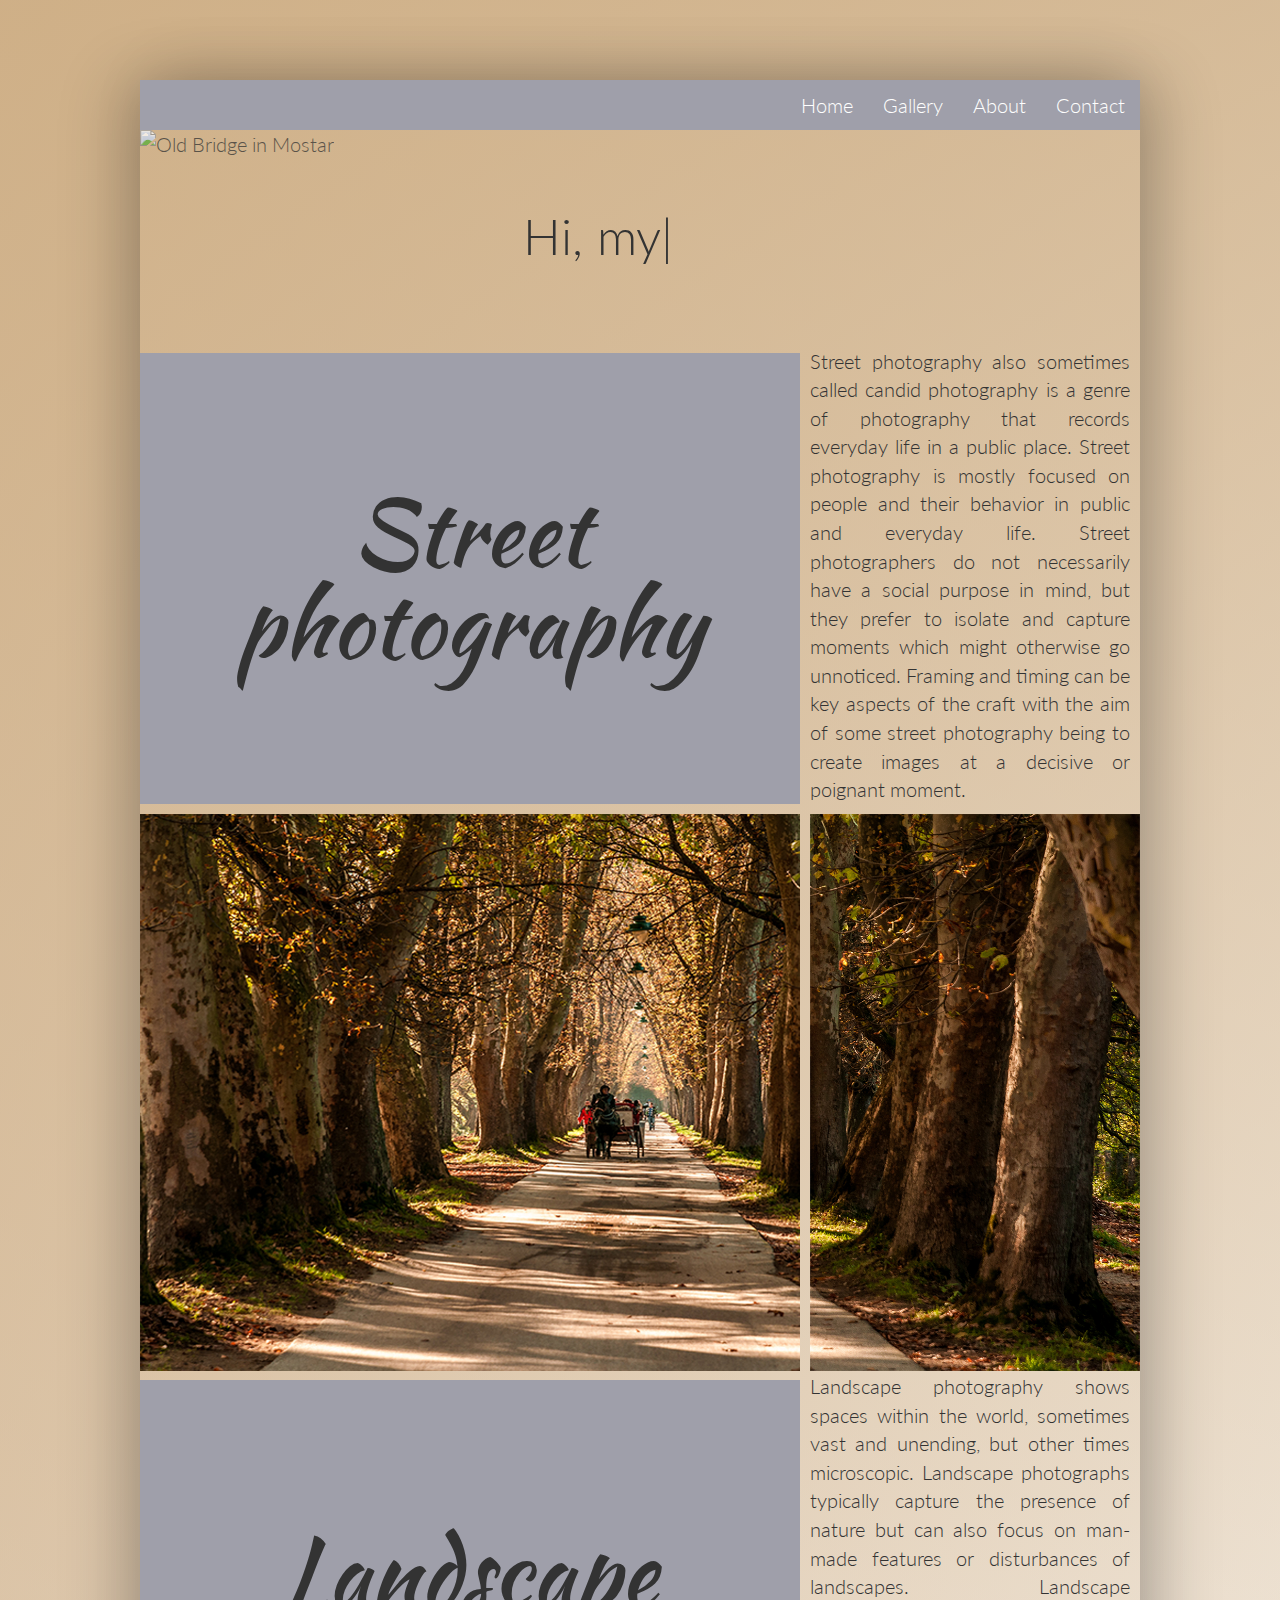
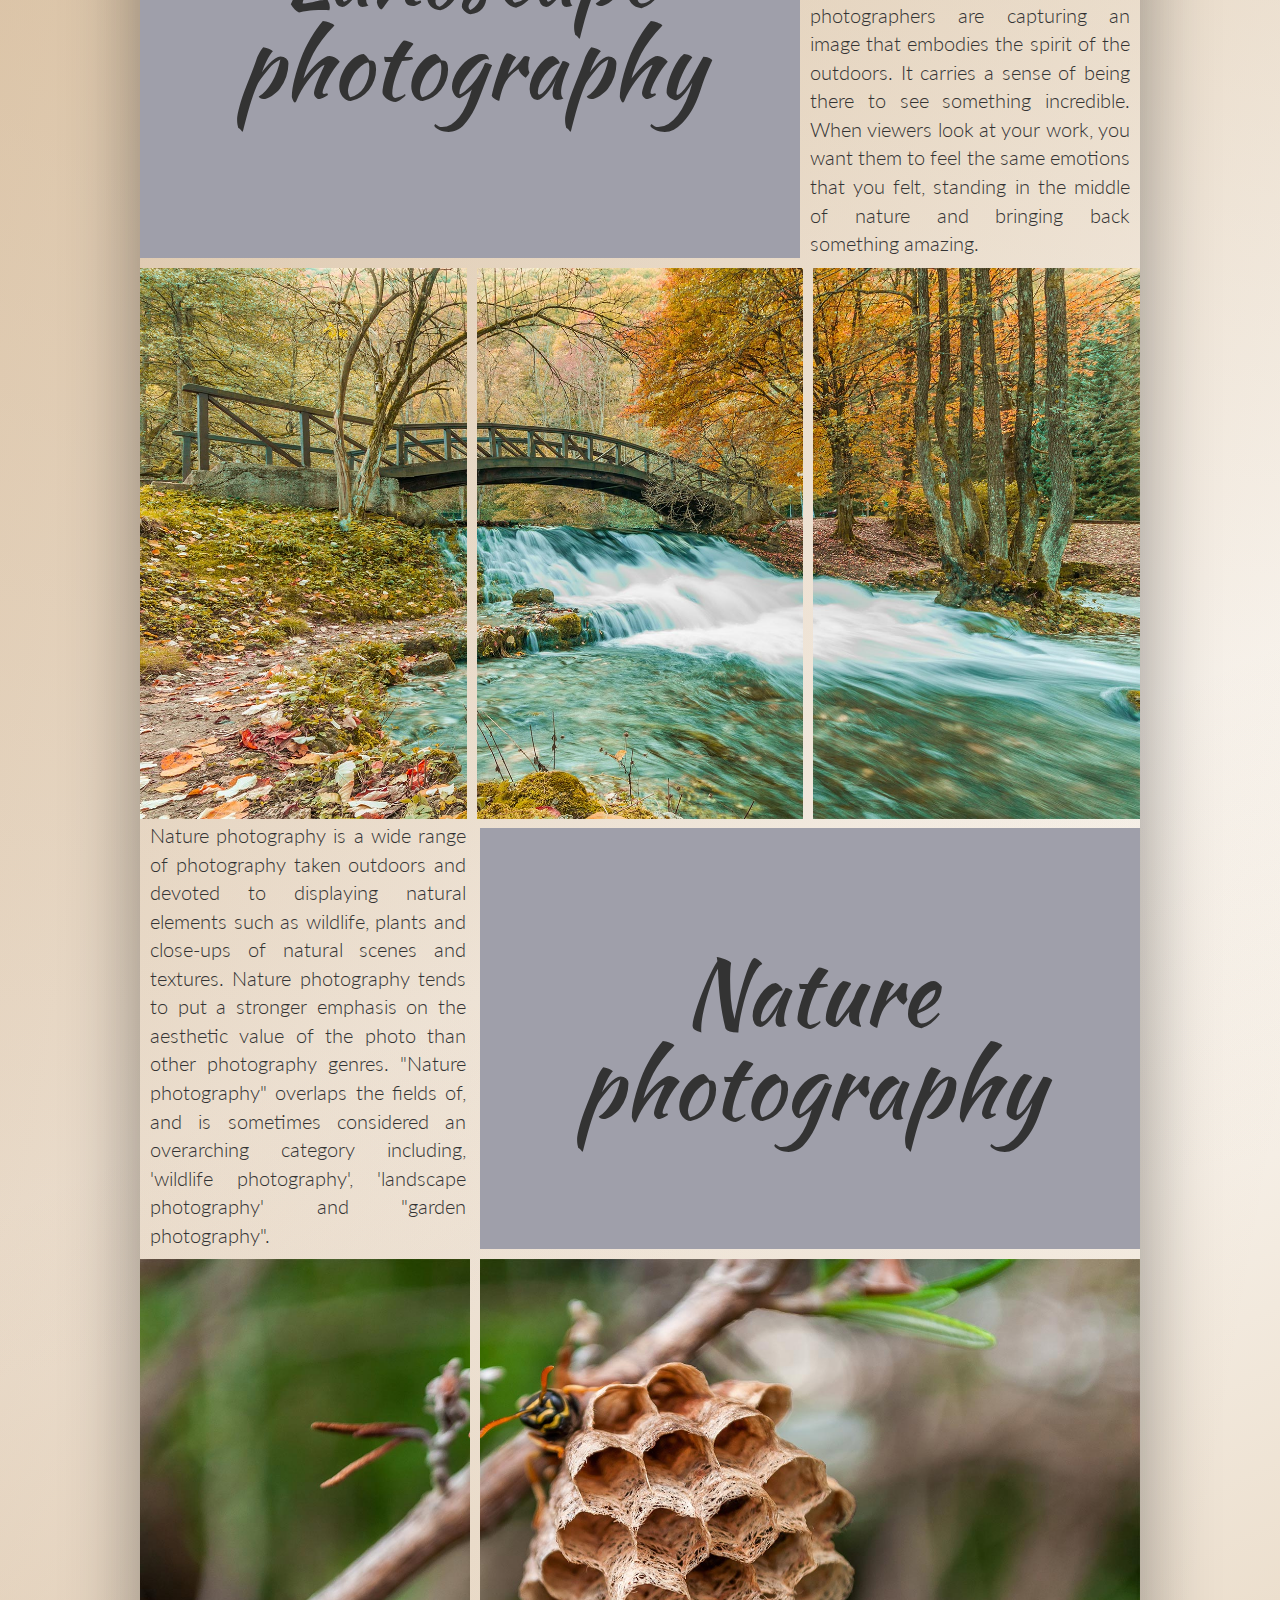
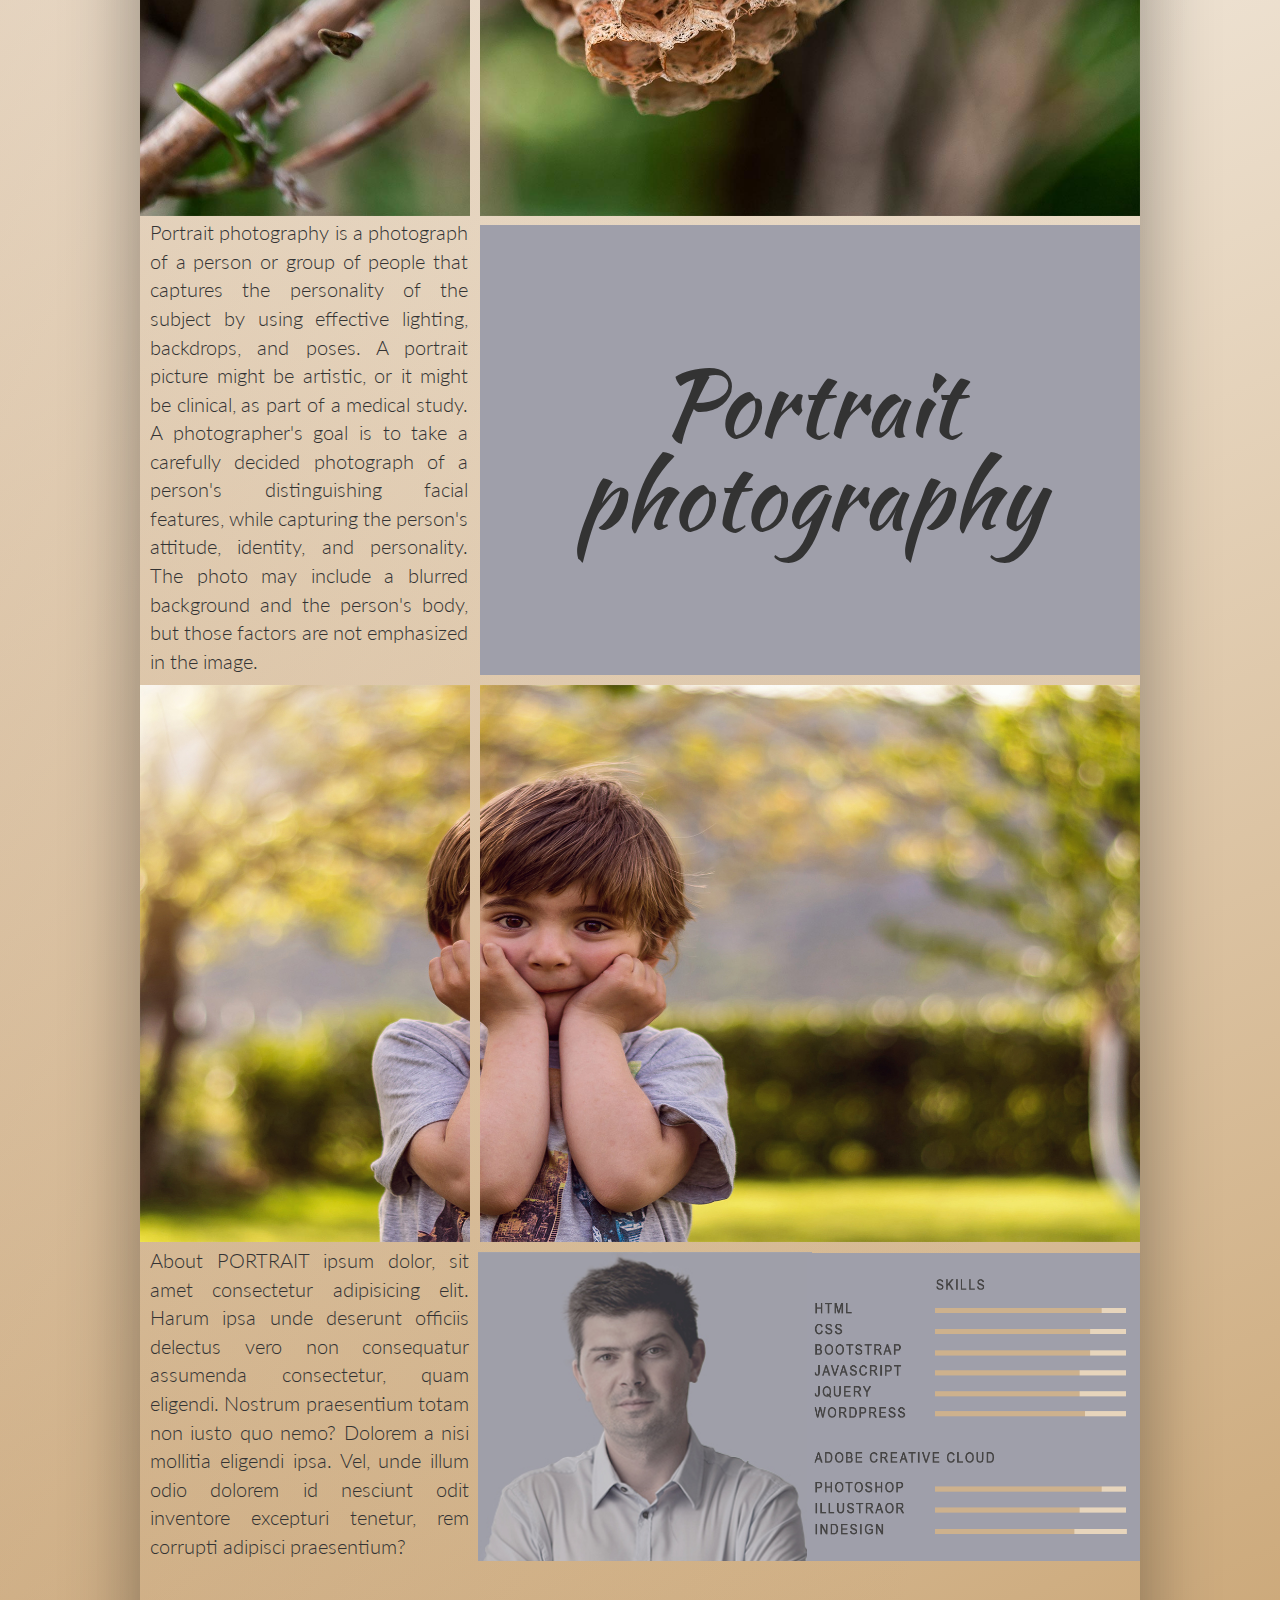
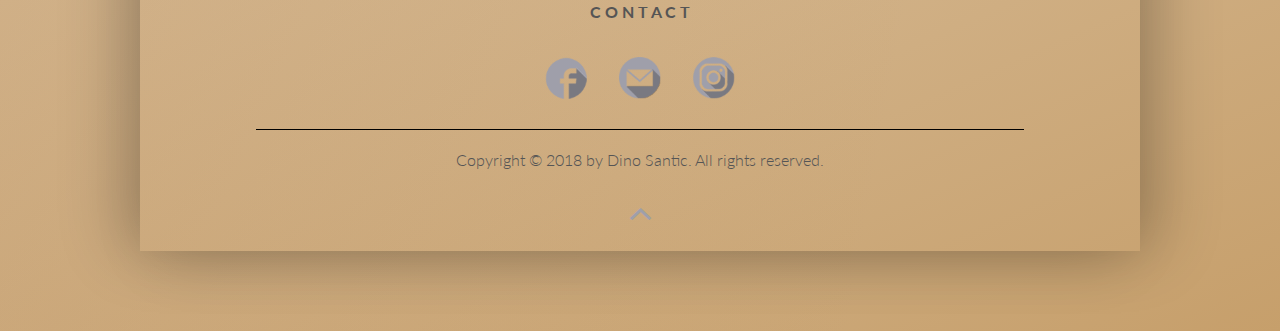
==== Index.html @ 653e0821 "Initial commit" ====
<!DOCTYPE html>
<html lang="en">
<head>
    <meta charset="UTF-8">
    <meta http-equiv="X-UA-Compatible" content="ie=edge">
    <meta name="viewport" content="width=device-width, initial-scale=1, maximum-scale=1, user-scalable=no">
    <link rel="stylesheet" href="css/bootstrap.min.css">
    <link rel="stylesheet" href="css/style.css">
    <link href="https://fonts.googleapis.com/css?family=Lato" rel="stylesheet">
    <link href="https://fonts.googleapis.com/css?family=Kaushan+Script" rel="stylesheet">
    <link href="https://fonts.googleapis.com/css?family=Dancing+Script:400,700" rel="stylesheet">
    <link rel="stylesheet" href="fonts/ionicons.min.css" type="text/css">

    <title>Dino's photography</title>
    
</head>
<body>
    <header id="Home">
            <nav class="navbar navbar-default navbar-static-top"> <!--navbar-fixed-top -->
                    <div class="container-fluid nav-padding">
                      <!-- Brand and toggle get grouped for better mobile display -->
                      <div class="navbar-header">
                        <button type="button" class="navbar-toggle collapsed" data-toggle="collapse" data-target="#bs-example-navbar-collapse-1" aria-expanded="false">
                          <span class="sr-only">Toggle navigation</span>
                          <span class="icon-bar"></span>
                          <span class="icon-bar"></span>
                          <span class="icon-bar"></span>
                        </button>
                       <!-- <a class="navbar-brand" href="#">Brand</a>-->
                      </div>
                  
                      <!-- Collect the nav links, forms, and other content for toggling -->
                      <div class="collapse navbar-collapse nav-padding" id="bs-example-navbar-collapse-1">
                        <ul class="nav navbar-nav navbar-right">
                          <li><a href="#">Home</a></li>
                          <li><a href="gallery.html">Gallery</a></li>
                          <li><a href="#About" class="slide-section">About</a></li>
                          <li><a href="#Contact" class="slide-section">Contact</a></li>
                        </ul>
                      </div> 
                   </div> 
                  </nav> 
        </div>
    </header>

    <div class="main">
            <div class="box5">
                    <div><span id="typed"></span></div>
                    <div id="typed-strings">
                            <p>Hi, my name is</p>
                            <p><strong>Dino Šantić.</strong></p>
                            <p>I'm photographer</p>
                            <p>& web designer.</p>
                            <p>Enjoj wisiting</p>
                            <p>my website !</p>
                    </div>
            </div>
            <div class="box6">
                    <img src="img/stari1.jpg" alt="Old Bridge in Mostar"> 
            </div>
    </div>

<!--................. Street photography container animated fadeInRightBig............-->
<div class="street-photography">
    <div class="wrapper-street-text">
    
        <div class="streetp">
                <div class="align">
                <p>Street</p>
                <p>photography</p>
                </div>
        </div>

        <div class="street-text">
               <p> Street photography also sometimes called candid photography is a genre of photography that 
                   records everyday life in a public place. Street photography is mostly focused on people and their behavior in public and everyday life. Street photographers do not necessarily have a social purpose in mind, but they prefer to isolate and capture moments which might otherwise go unnoticed. Framing and timing can be key aspects of the craft with the aim of some street photography being to create images at a decisive or poignant moment.
                    </p>
        </div>
</div>

<div class="wrapper">

            <div>
                <a href="gallery.html #street"> <picture>
                   <source media="(max-width: 991px)" srcset="img/autmnmiddle.jpg" alt="Picture of men driveing carriage">
                    <img src="img/autumn1novi.jpg" class="img1" alt="Picture of men driveing carriage">
                       
                </picture></a>
            </div>
            <div>
                    <a href="gallery.html #street"><picture>
                        <source media="(min-width: 991px)" srcset="img/autmn4novi.jpg" class="img2" alt="Picture of men driveing carriage">
                            <img src="" class="" alt="">
                </picture></a>
            </div>
        
</div>
<!--................. Street photography container end ............-->

<!--................. Landscape photography container ............-->
<div class="wrapper-landscape-text">

        <div class="landscapep">
                <div class="align">
                <p>Landscape</p>
                <p>photography</p>
                </div>
        </div>
        
        <div class="landscape-text">
                Landscape photography shows spaces within the world, sometimes vast and unending, but other times microscopic. Landscape photographs typically capture the presence of nature but can also focus on man-made features or disturbances of landscapes. Landscape photographers are capturing an image that embodies the spirit of the outdoors. It carries a sense of being there to see something incredible. When viewers look at your work, you want them to feel the same emotions that you felt, standing in the middle of nature and bringing back something amazing. 
        </div>
</div>
<div class="wrapper-landscape">
        <div>
                <a href="gallery.html #landscape"><picture>
                    <source media="(max-width: 991px)" srcset="img/bridgemiddle.jpg" alt="Bridge over river">
                    <img src="img/bridge1.jpg"  class="img1" alt="Bridge over river">
                </picture></a>
        </div>

        <div>
                <a href="gallery.html #landscape"><picture>
                        <source media="(min-width: 991px)" srcset="img/bridge2.jpg" alt="Bridge over river">
                            <img src="" class="" alt="">
                </picture></a>
        </div>

        <div>
                <a href="gallery.html #landscape"><picture>
                        <source media="(min-width: 991px)" srcset="img/bridge3.jpg" alt="Bridge over river">
                            <img src="" class="" alt="">
                </picture></a>
        </div>
</div>
<!--................. Landscape photography container end............-->

<!--................. Nature photography container ............-->

<div class="wrapper-nature-text">

        <div class="naturep">
                <div class="align">
                <p>Nature</p>
                <p>photography</p>
                </div>
        </div>

        <div class="nature-text">
                Nature photography is a wide range of photography taken outdoors and devoted to displaying natural elements such as  wildlife, plants and close-ups of natural scenes and textures. Nature photography tends to put a stronger emphasis on the aesthetic value of the photo than other photography genres. "Nature photography" overlaps the fields of,  and is sometimes considered an overarching category including, 'wildlife photography', 'landscape photography' and "garden photography".

        </div>
</div>

<div class="wrapper-nature">

    <div>
            <a href="gallery.html #nature"><picture>
            <source media="(max-width: 991px)" srcset="img/naturemiddle.jpg" alt="Wasp on the nest">
            <img src="img/nature1.jpg" class="img1" alt="Wasp on the nest">
        </picture></a>
    </div>
    <div>
            <a href="gallery.html #nature"><picture>
                <source media="(min-width: 991px)" srcset="img/nature2.jpg" class="img2" alt="Wasp on the nest">
                    <img src="" class="" alt="">
        </picture></a>
    </div>
</div>

<!--................. Nature photography container end............-->

<!--................. Portrait photography container ............-->

<div class="wrapper-portrait-text">

        <div class="portraitp">
            <div class="align">
            <p>Portrait</p>
            <p>photography</p>
            </div>
        </div>

        <div class="portrait-text">
                Portrait photography is a photograph of a person or group of people that captures the personality of the subject by using effective lighting, backdrops, and poses. A portrait picture might be artistic, or it might be clinical, as part of a medical study. A photographer's goal is to take a carefully decided photograph of a person's distinguishing facial features, while capturing the person's attitude, identity, and personality. The photo may include a blurred background and the person's body, but those factors are not emphasized in the image.

        </div>
</div>

<div class="wrapper-portrait">
            <div>
                <a href="gallery.html #portrait"><picture>
                    <source media="(max-width: 991px)" srcset="img/dancimiddle.jpg" alt="Portrait of a boy">
                    <img src="img/danci1.jpg" class="img1" alt="Portrait of a boy"></a>
                </picture>
            </div>
            <div>
                <a href="gallery.html #portrait"><picture>
                        <source media="(min-width: 991px)" srcset="img/danci2.jpg" class="img2" alt="Portrait of a boy">
                            <img src="" class="" alt="">
                </picture></a>
            </div>
</div>

<div class="wrapper-about">
    <div class="about-text" id="About">
    <p> About PORTRAIT ipsum dolor, sit amet consectetur adipisicing elit. Harum ipsa unde deserunt officiis delectus vero non consequatur assumenda consectetur, quam eligendi. Nostrum praesentium totam non iusto quo nemo? Dolorem a nisi mollitia eligendi ipsa. Vel, unde illum odio dolorem id nesciunt odit inventore excepturi tenetur, rem corrupti adipisci praesentium? </p>
    </div> 

                <div class="wrapper-pic">
                    <img src="img/dino-portrait1.jpg" class="aboutp" alt="Profile picture of Dino Santic">
                </div>

                <div class="skills2">
                    <div class="alignskill">
                        <img src="img/skills2.png" alt="Illustration of skills">
                    </div>
                </div>
</div>
    <footer> 
        <div class="contact" id="Contact"><b> C O N T A C T</b> </div>
            <div class="social-links">
                <ul class="list">
                     <li> <a href="https://www.facebook.com/dino.santic" target="_blank"> <p> <img src="icon/facebookicon.png" alt=""></p></a></li>
                     <li> <a href="mailto:dinos.mo@hotmail.com?subject=Hello, Dino" title="dinos.mo@hotmail.com"> <p> <img src="icon/mailiconflat.png" alt=""></p></a></li>
                     <li> <a href="https://www.instagram.com/dinos.mo/" target="_blank"> <p><img src="icon/instagramicon.png" alt="" class="instagram"></p> </a></li>
                 </ul>
            </div>
    <div class="copyright">
        <p>
            Copyright &copy; 2018 by Dino Santic. All rights reserved.
        </p>
        
    </div>

    <a href="#Home" class="slide-section"><p class="arrow" title="Go to top"> <i class="ion-chevron-up"></i></p></a>
</footer>

<!-- Scripts-->
<!--<script src="https://ajax.googleapis.com/ajax/libs/jquery/3.3.1/jquery.min.js"></script>    -->
<script src="https://code.jquery.com/jquery-3.3.1.js"></script>
<script src="js/jquery-3.3.1.min.js"></script>
<script src="js/typed.min.js"></script>
<script src="js/bootstrap.min.js"></script>
<script src="js/main.js"></script>
</body>
</html>
---- css/style.css ----
*{
    margin: 0px;
    padding: 0px;
    box-sizing: border-box;
}

html{
   /* color: #555;      */
    font-size: 20px;
    font-weight: 300;
    text-rendering: optimizeLegibility;
} 
body{
    margin: 4em 7em 4em 7em; 
    background:
               linear-gradient(170deg, rgba(202, 168, 123, 0.8), rgba(153, 131, 89, 0) 55.71%),
               linear-gradient(100deg, rgba(173, 119, 57, 0.363), rgba(189, 144, 89, 0) 80.71%),
               linear-gradient(336deg, rgba(184, 135, 70, 0.8), rgba(118, 99, 129, 0) 50.71%);
    font-family: 'Lato', 'Arial', sans-serif;
    font-size: 20px;
    font-weight: 300;
    text-rendering: optimizeLegibility;
    box-shadow: 1em 0 3em rgba(0, 0, 0, 0.2), -1em 0 3em rgba(0, 0, 0, 0.2);
}
@media screen and (min-width:1700px) {
    body{
        font-size: 130%;
    }
}
@media screen and (min-width:2500px) {
    body{
        font-size: 150%;
    }
}

@media screen and (max-width:991px) {
    body{
        margin: 0em;
    }
}
/*--------NAVIGATION-------------
-----------------------------------*/
.navbar{
    margin-bottom: 0px;
}
.navbar-default{
    background-color: rgb(159, 159, 170);
    border:none;
}
.navbar-default .navbar-nav>li>a {
    color:rgb(255, 255, 255);
} 
/*----boja text navbar----*/

/*---------END NAVIGATION----------*/


/*--------BACKGROUND-IMAGE - H3 ---------*/
div img{
    display: block;
    object-fit: fill;
    width: 100%;
    height: 100%;
  }
/*
.backgroung-image{
    display:grid;
    grid-template-columns:1fr 1fr 1fr;
    grid-template-rows: 1fr 1fr 1fr; 
    z-index: -2;
  }
  */
  /*
  .box1{
   grid-column:1/4;
    grid-row:1/4;

    grid-row: 1/4;
    grid-column: 1/4;
    z-index: 0;
  }

  */
.box6 img{
    opacity: 0.75;
  /*  position: relative;   */
} 
.main{
    display: grid;
    grid-template-columns:1fr 1fr 1fr;
    grid-template-rows: 1fr 1fr 1fr; 
    z-index: -2;
}
.box5{

    grid-column: 2/4;
    grid-row: 2/3; 
    z-index: 10;
    font-size: 250%; 
    padding-left: 1em;
}
.box6{
    grid-row: 1/4;
    grid-column: 1/4;
    z-index: 0;
}

/*
  .box2{
   /* grid-column:2;       
    grid-column:1/4;
    grid-row: 1/4;  
    grid-row:2/3;
    text-align: center;
    font-size: 250%;
    position: absolute;
    z-index: 10;

    grid-column: 2/4;
    grid-row: 2/3; 
    z-index: 10;
    padding-left: 10%;
  }
  */
  @media screen and (max-width:991px) {
    .box5{
        font-size: 150%;
    }
}
@media screen and (max-width:500px) {
    .box5{
        font-size: 120%;
    }
}
/*
  .box5 p{
    color: white;
    text-align: center;
    line-height: 110%;
    opacity: 0.999;
  }
  */
/*--------BACKGROUND-IMAGE - H3--END---------*/

/*---------STREET PHOTOGRAPHY--------*/

.streetp{ 
    grid-area: content;
    font-family: 'Kaushan Script', cursive;
    font-size: 460%;
    text-align: center;
    line-height: 90%;
    background: rgb(159, 159, 170);
    margin-top: 0.1em;
    margin-bottom: 0em;     
    }
@media screen and (max-width:1200px) {
    .streetp{
        margin-top: 0.07em;
    }
}
@media screen and (max-width:991px) {
    .streetp{
        padding-top: 0.1em;        
        font-size: 360%;
        padding-bottom: 0.3em;
    }
}
@media screen and (max-width:500px) {
    .streetp{
        padding-top: 0.1em;        
        padding-bottom: 0.3em;
        font-size: 260%;
    }
}
@media screen and (min-width:1780px) {
    .streetp{
        padding-bottom: 0.3em;
    }
}
.street-text{ 
    grid-area: sidebar;
    text-align: justify;
    padding-right: 0.5em;
    padding-left: 0em;
}
.street-text p{
    margin-bottom: 0px;
    margin-top: 0.75%;    
}                                   
@media screen and (max-width:991px) {
    .street-text{           
         padding: 0em 0.3em 0.3em 0.3em; 
    }
}
.wrapper-street-text{
    display:grid;
    grid-template-columns: 2fr 1fr;
    grid-template-areas: 
    "content sidebar";
    grid-column-gap:0.5em;
    margin-bottom: 0.5em;
    position: relative;
    width: 100%;
    height: 100%;  
} 
@media screen and (max-width:1200px) {   
    .wrapper-street-text{
    grid-column-gap:0.2em;
    margin-bottom: 0.3em;              
    }
}
@media screen and (max-width:991px) {   
    .wrapper-street-text{
    display:grid;
    grid-template-columns: 1fr;
    grid-template-areas: 
    "content"
    "sidebar";
    grid-column-gap:0.2em;
    padding-top: 0.05em;     
    margin-bottom: 0.1em;
    }
}
@media screen and (max-width:500px) { 
    .wrapper-street-text{
    padding-top: 0em;

    }
}
.wrapper{
    display:grid;
    grid-template-columns: 2fr 1fr;
    grid-column-gap:0.5em;
  } 
@media screen and (max-width:991px) {
    .wrapper{
        display:grid;
        grid-template-columns: 1fr;    
        grid-column-gap:0.2em;
    }
}
@media screen and (max-width:1200px) {
    .wrapper{
        grid-column-gap:0.3em;
    }
}
/*---------STREET PHOTOGRAPHY END--------*/

/*---------LANDSCAPE PHOTOGRAPHY---------*/

.landscapep{ grid-area: content;
    font-family: 'Kaushan Script', cursive;
    font-size: 460%;
    text-align: center;
    line-height: 90%;
    background: rgb(159, 159, 170);
    margin-top: 0.1em;
  }
@media screen and (max-width:1200px) {
.landscapep{
    margin-top: 0.07em;
    }
}
@media screen and (max-width:991px) {
    .landscapep{
        padding-top: 0.1em;            
        font-size: 360%;
        padding-bottom: 0.3em;
    }
}
@media screen and (max-width:500px) {
    .landscapep{
        padding-top: 0.1em;        
        padding-bottom: 0.3em;
        font-size: 260%;
    }
}
@media screen and (min-width:1780px) {
    .landscapep{
        padding-top: 0.1em;
        padding-bottom: 0.3em;
    }
}
.landscape-text{ 
        grid-area: sidebar;
        text-align: justify;
        padding-right: 0.5em;
        margin-top: 0.5%;
        padding-left: 0em;
    }
@media screen and (max-width:991px) {
    .landscape-text{
        padding: 0.1em 0.3em 0.3em 0.3em;    
        }
    }
.wrapper-landscape-text{
display:grid;
grid-template-columns: 2fr 1fr;
grid-template-areas: 
"content sidebar";
grid-column-gap:0.5em;
margin-bottom: 0.5em;
position: relative;
width: 100%;
height: 100%;  
} 
@media screen and (max-width:1200px) {                             
    .wrapper-landscape-text{
    grid-column-gap:0.2em;
    margin-bottom: 0.3em;               /*!!!!!!!!!!!!!!!!!!!!!!!!!!!!!!!!!!!!!!!!!!!!!!!!*/
    padding-left: 0em;
    }
}
 
@media screen and (max-width:991px) {
    .wrapper-landscape-text{
    display:grid;
    grid-template-columns: 1fr;
    grid-template-areas: 
    "content"
    "sidebar";
    grid-column-gap:0.2em;   
    margin-bottom: 0.1em;
    padding-left: 0em;
    padding-top: 0.05em;       
        }
    }
@media screen and (max-width:500px) {   
    .wrapper-landscape-text{
        padding-top: 0em;     
    }
}
.wrapper-landscape{ /*picture*/
    display:grid;
    grid-template-columns: 1fr 1fr 1fr;
    grid-column-gap:0.5em;
  }
@media screen and (max-width:991px) {
    .wrapper-landscape{
        grid-template-columns: 1fr; 
       
    }
}
@media screen and (max-width:1200px) {
    .wrapper-landscape{
        grid-column-gap:0.3em;
       
    }
}
/*--------LANDSCAPE PHOTOGRAPHY END------*/

/*--------NATURE PHOTOGRAPHY ------------*/

.naturep{ 
    grid-area: content;
    font-family: 'Kaushan Script', cursive;
    font-size: 460%;
    text-align: center;
    line-height: 90%;
    background: rgb(159, 159, 170);
    margin-top: 0.1em;
}
@media screen and (max-width:1200px) {
    .naturep{
        margin-top: 0.07em;
    }
}
@media screen and (max-width:991px) {
    .naturep{
        padding-top: 0.1em;            
        padding-bottom: 0.3em;
        font-size: 360%;
    }
}
@media screen and (max-width:500px) {
    .naturep{
        padding-top: 0.1em;        
        padding-bottom: 0.3em;
        font-size: 260%;
    }
}
@media screen and (min-width:1780px) {
    .naturep{
        padding-bottom: 0.3em;
    }
}
.nature-text{ 
    grid-area: sidebar;
    text-align: justify;
    padding-left: 0.5em;
    padding-right: 0.2em;
    padding-top: 0.1em;
}
@media screen and (max-width:1200px) {
    .nature-text{
        padding-top: 0.05em;     
    }
}
@media screen and (max-width:991px) {
    .nature-text{
        padding: 0.1em 0.3em 0.3em 0.3em;    
    }
}
.wrapper-nature-text{
    display:grid;
    grid-template-columns: 1fr 2fr;
    grid-template-areas: 
    "sidebar content";
    grid-column-gap:0.5em;
    margin-bottom: 0.5em;
    position: relative;
    width: 100%;
    height: 100%;  
} 
@media screen and (max-width:1200px) {   
    .wrapper-nature-text{
        margin-bottom: 0.3em;
        grid-column-gap:0.2em;
        padding-left: 0em;                      
    }
}
@media screen and (max-width:991px) {
    .wrapper-nature-text{
        display:grid;
        grid-template-columns: 1fr;
        grid-template-areas: 
        "content"
        "sidebar";
        grid-column-gap:0.2em;
        padding-top: 0.05em;                
        margin-bottom: 0.1em;
        padding-left: 0em;
    }
}
@media screen and (max-width:500px) {   
    .wrapper-nature-text{
        padding-top: 0em;
    }
}
.wrapper-nature{
    display:grid;
    grid-template-columns: 1fr 2fr;
    grid-column-gap:0.5em;
  }
  @media screen and (max-width:991px) {
    .wrapper-nature{
        grid-template-columns: 1fr;     
    }
}
@media screen and (max-width:1200px) {
    .wrapper-nature{
        grid-column-gap:0.3em;
    }
}
/*--------NATURE PHOTOGRAPHY END-----*/


/*----------PORTRAIT PHOTOGRAPHY-----*/

.portraitp{ 
    grid-area: content;
    font-family: 'Kaushan Script', cursive;
    font-size: 460%;
    text-align: center;
    line-height: 90%;
    background: rgb(159, 159, 170);
    margin-top: 0.1em;
  }
  .align{
      position: relative;
      top: 50%;
      transform: translateY(-50%);
  }
@media screen and (min-width:1600px) {           
    .align{
      top: 20%;
      transform: none;
    }
}
@media screen and (min-width:1750px) {         
    .align{
      top: 25%;
      transform: none;
    }
}
@media screen and (min-width:2100px) {           
    .align{
      top: 10%;
      transform: none;
    }
}
@media screen and (max-width:991px) {         
    .align{
      top: 0%;
      transform: none;
    }
}
@media screen and (max-width:1200px) {
    .portraitp{
        margin-top: 0.07em;
    }
}
@media screen and (max-width:991px) {
    .portraitp{
        padding-top: 0.1em;             
        padding-bottom: 0.2em;
        font-size: 360%;
        padding-bottom: 0.3em;
    }
}
@media screen and (max-width:500px) {
    .portraitp{
        padding-top: 0.1em;        
        padding-bottom: 0.3em;
        font-size: 260%;
    }
}
@media screen and (min-width:1780px) {
    .portraitp{
        padding-bottom: 0.3em;
    }
}
.portrait-text{ 
    grid-area: sidebar;
    text-align: justify;
    padding-left: 0.5em;
    padding-right: 0.1em;
    padding-top: 0.1em;
}
@media screen and (max-width:1200px) {
    .portrait-text{
        padding-top: 0.05em;     
    }
}
@media screen and (max-width:991px) {
    .portrait-text{
        padding: 0.1em 0.3em 0.3em 0.3em;                       
        }
    }
@media screen and (max-width:650px) {
    .portrait-text{
        padding: 0.1em 0.3em 0.3em 0.3em;                       
        }
    }
.wrapper-portrait-text{
    display:grid;
    grid-template-columns: 1fr 2fr;
    grid-template-areas: 
    "sidebar content";
    grid-column-gap:0.5em;
    margin-bottom: 0.5em;
    position: relative;
    width: 100%;
    height: 100%;  
} 
@media screen and (max-width:1200px) {   
    .wrapper-portrait-text{
        margin-bottom: 0.3em;
        grid-column-gap:0.2em;
        padding-left: 0em;  
    }
}
@media screen and (max-width:991px) {
    .wrapper-portrait-text{
        display:grid;
        grid-template-columns: 1fr;
        grid-template-areas: 
        "content"
        "sidebar";   
        grid-column-gap:0.2em;
        padding-top: 0.05em;                 
        margin-bottom: 0em;
        padding-left: 0em;
        padding-bottom: 0em;
        }
    }
@media screen and (max-width:500px) {  
    .wrapper-portrait-text{
        padding-top: 0em;
    }
}
.wrapper-portrait{
    display:grid;
    grid-template-columns: 1fr 2fr;
    grid-column-gap:0.5em;
  }
@media screen and (max-width:1200px) {
    .wrapper-portrait{
        grid-column-gap:0.3em;
    }
}
@media screen and (max-width:991px) {
    .wrapper-portrait{
        grid-template-columns: 1fr;
    }
}
/*--------PORTRAIT PHOTOGRAPHY END---------------------------------*/


/*--------ABOUT SECTION---------------------------------*/
   
.wrapper-about{
        display:grid;
        grid-template-rows: repeat(1, 1fr);
        grid-template-columns: repeat(6, 1fr); 
        grid-template-areas: 
       "about picture skills1 skills2";   
        z-index: -1;
        margin-bottom: 2em;
      }
@media screen and (max-width:991px) {
    .wrapper-about{
        margin-top: 0.3em;
        display:grid;
        grid-template-rows: auto 1fr;
        grid-template-columns: repeat(6, 1fr); 
        margin-top: 0.3em;
        grid-template-areas: 
        "about"
        " picture skills2"; 
    }
}
@media screen and (max-width:650px) {
    .wrapper-about{
        display:grid;
        grid-template-rows: auto auto 1fr;
        grid-template-columns: repeat(1, 1fr); 
        margin-top: 0.3em;
        grid-template-areas: 
        "about"
        " picture "
        " skills2"; 
    }
}
/*
@media screen and (max-width:991px) {
    .aboutp{
        padding-bottom: 0.5em;
    }
}
@media screen and (min-width:1780px) {
    .aboutp{
        padding-bottom: 0.3em;
    }
}
*/
.wrapper-pic{
    grid-area: picture;
    grid-column: 3/5;
    grid-row: 1/2;
    z-index: 1;
    padding-bottom: 0px;
    margin-top: 0.5em;          /*----------------------------------*/    
}
@media screen and (max-width:1200px) {
    .wrapper-pic{                               
        margin: 0.35em 0 0 0em;
        }
    }
@media screen and (max-width:991px) {       
    .wrapper-pic{
        grid-column: 1/4;
        grid-row: 2/3;      
    }
}
@media screen and (max-width:650px) {
    .wrapper-pic{
        grid-column: 1/2;
        grid-row: 2/3;      
        height: 250px;
        width: 250px;
        margin: 0 auto;
    }
}
.wrapper-pic img{
    padding-bottom: 0px;
    margin-left: 1.5%;
}
@media screen and (max-width:991px) {
    .wrapper-pic img {
        margin-left: 0;
    }
}
@media screen and (max-width:650px) {
    .wrapper-pic img {
        padding-top: 10px;
        margin: 0px;
    }
}
.about-text{ 
    grid-area: about;
    text-align: justify;
    padding-left: 0.5em;
    padding-right: 0.2em;
    grid-column: 1/3;
    grid-row: 1/2;
    text-align: justify;
    margin-top: 0.2em;
}
.about-text p{
    margin-bottom: 0px;
}
@media screen and (max-width:991px) {       
    .about-text{
        grid-column: 1/7;
        grid-row: 1/2;      
        margin-top: 0em; 
        padding: 0em 0.3em 0em 0.3em;         
    }
}
@media screen and (max-width:650px) {
    .about-text{
        grid-column: 1/2;
        grid-row: 1/2;                          
        padding: 0em 0.3em 0em 0.3em;         
        margin-top: 0em;
        margin-bottom: 0;
    }
}
.skills2{
    grid-area: skills2;
    grid-column:5/7;
    grid-row: 1/2;
    font-family: 'Dancing Script', cursive;
    font-weight: 700;
    font-size: 130%;
    text-align: left;
    margin-left: 0px;
    margin-top: 0.4em;
    z-index: 2;
    background: #9f9faa;
}
@media screen and (max-width:1200px) {       
    .skills2{      
        margin-top: 0.27em;   
    }
}
@media screen and (max-width:991px) {       
    .skills2{
        grid-column: 4/7;
        grid-row: 2/3;        
    }
}
@media screen and (max-width:650px) {
    .skills2{
        grid-column: 1/2;
        grid-row: 3/4;
        font-size: 120%;      
        padding-bottom: 5%;
        margin-top: 0.7em;
    }
}
@media screen and (max-width:380px) {      
    .skills2{    
        font-size: 100%;
    }
}
/* vertical centering*/
.alignskill{
    position: relative;
    top: 50%;
    transform: translateY(-50%);
}

/*-----------------------FOOTER SECTION---------------------------------------*/

footer{
    padding: 20px;
    font-size: 80%;
    margin-top: 0;
    padding-top: 0;
    color: #555;  
}
.contact{
    text-align: center;
   
}
.social-links{
    text-align: center;
}
 footer ul li{
    list-style: none;  
    display: inline-block; 
    width: 70px;
}
@media screen and (max-width:650px) {
    footer ul li{
        width: 50px;     
    }
}
ul.list{
    padding-top: 2%;
    margin-bottom: 0px;
}
.copyright{
    text-align: center;
    border-top: black 1px solid;
    margin-right: 10%;
    margin-left: 10%;   
    padding-top: 2%;  
}
.arrow{
    padding-top: 15px;
    text-align: center;
    margin-bottom: 0;
    color: rgb(159, 159, 170);
    font-size: 150%;
}
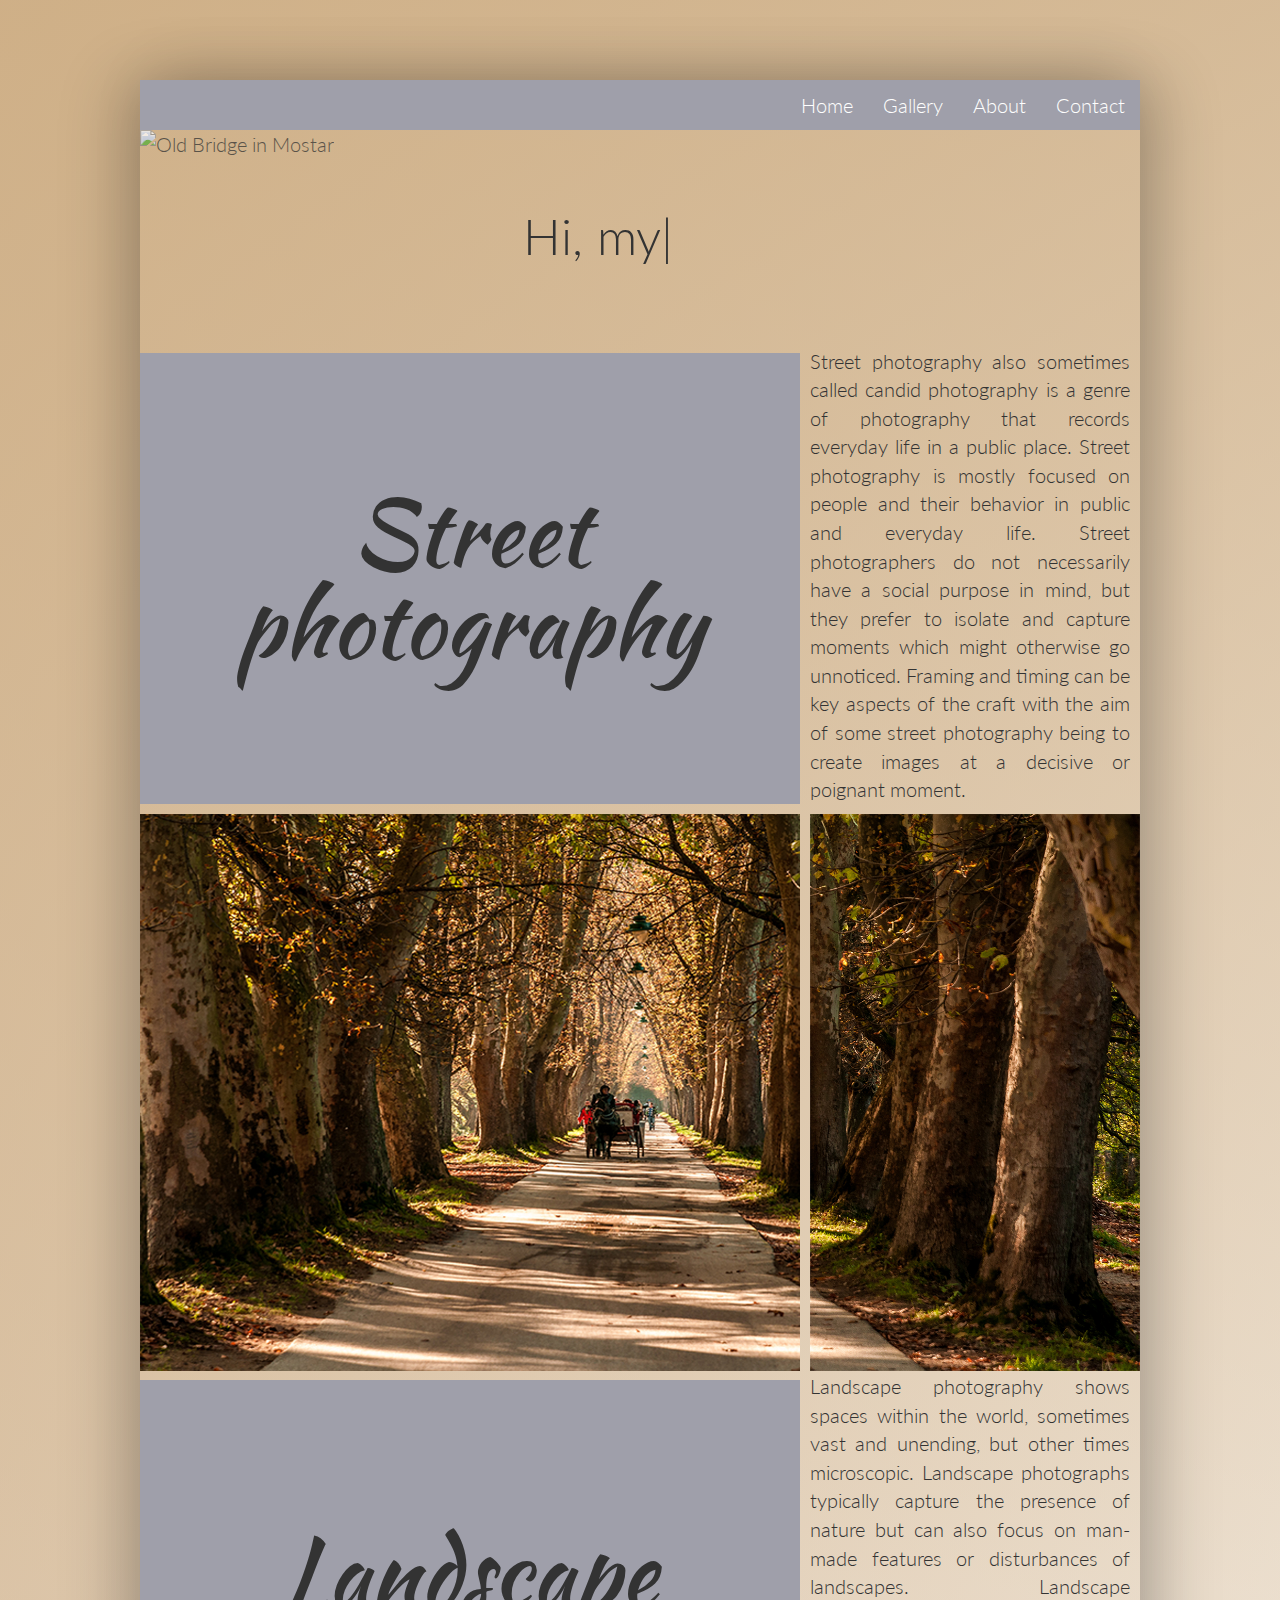
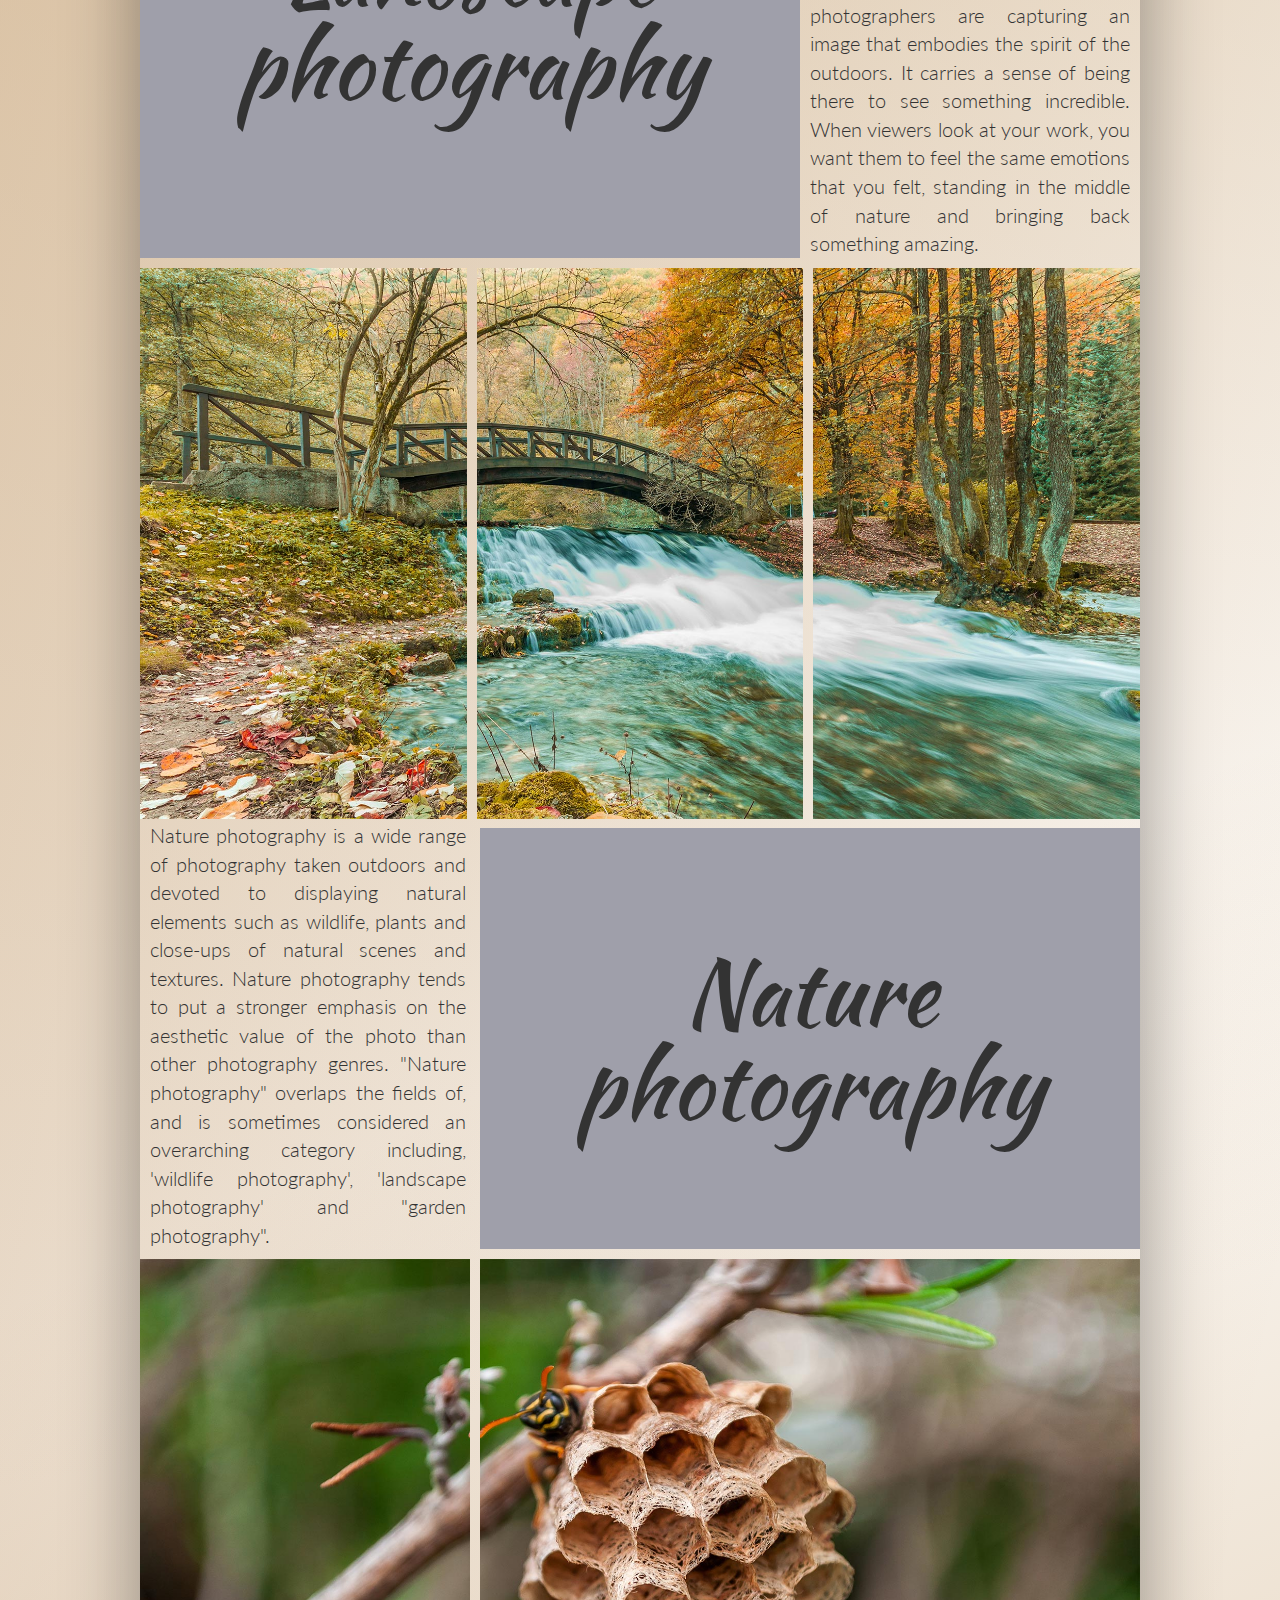
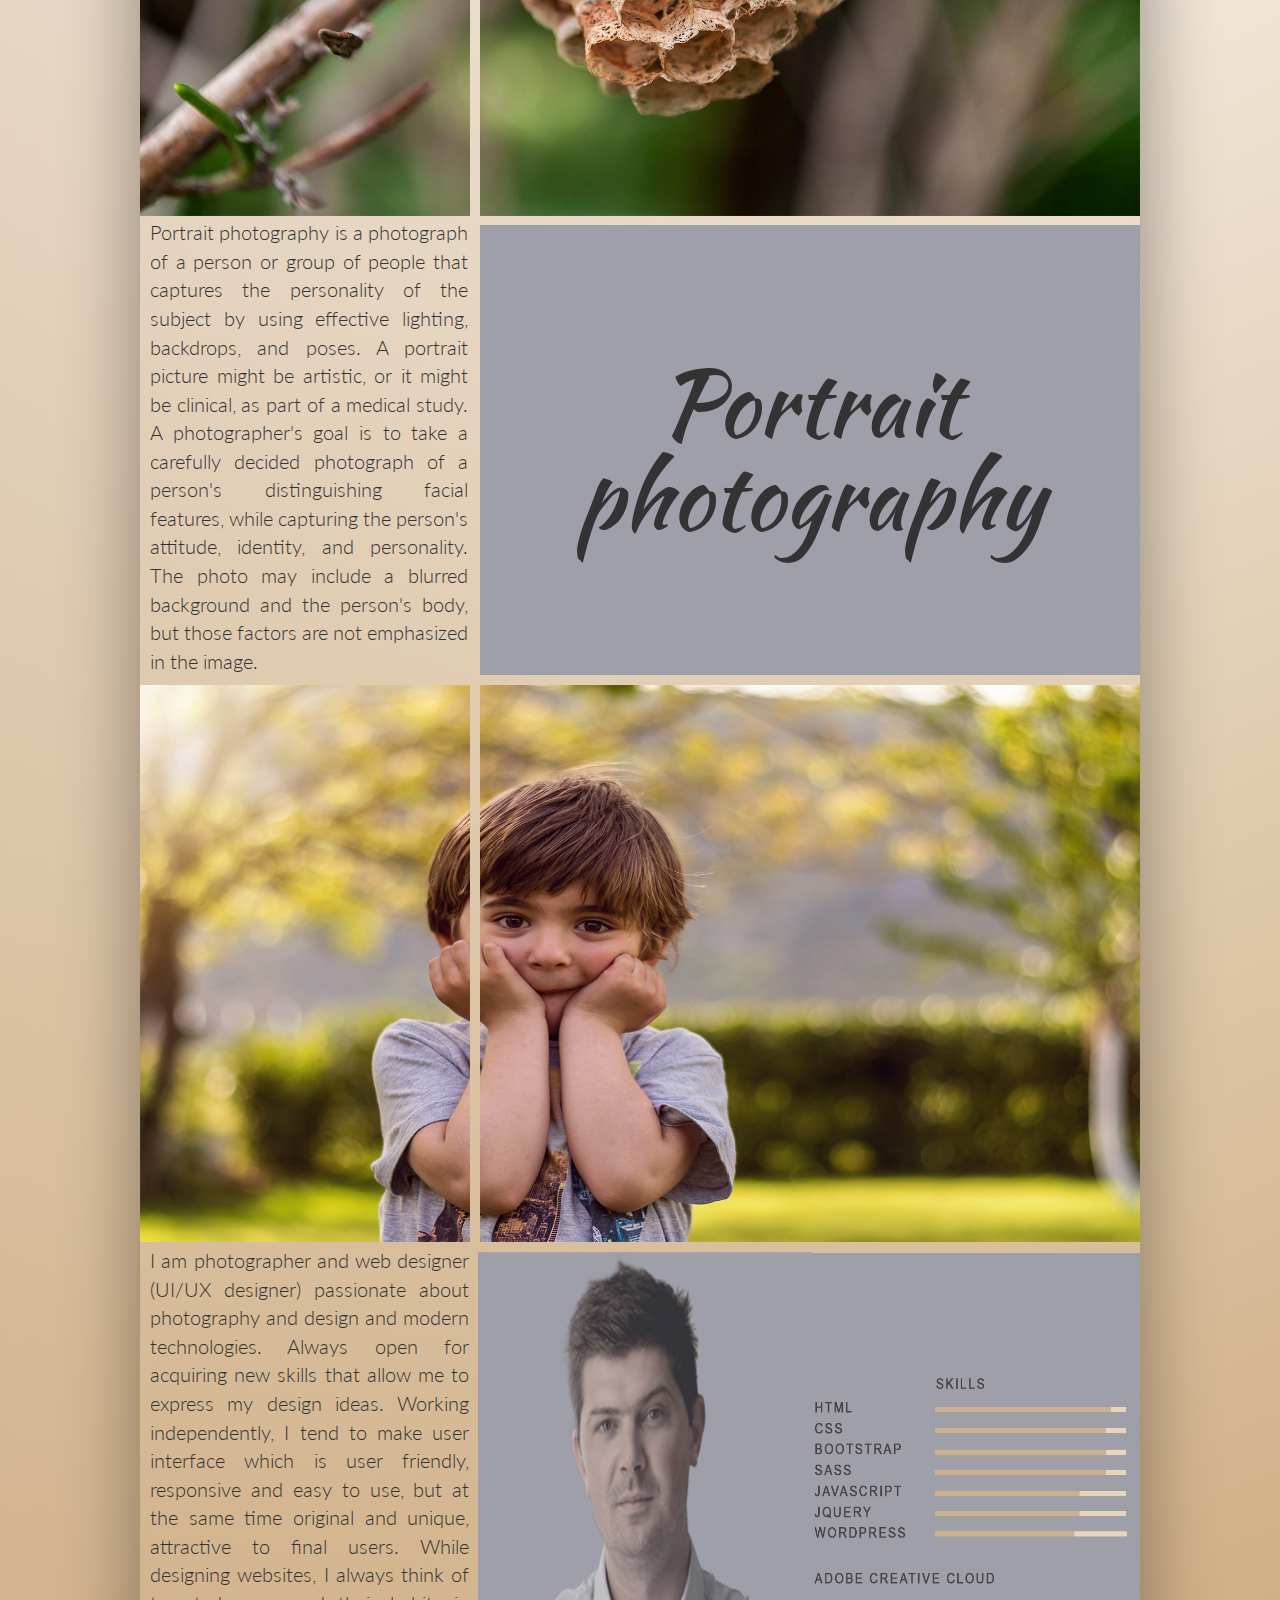
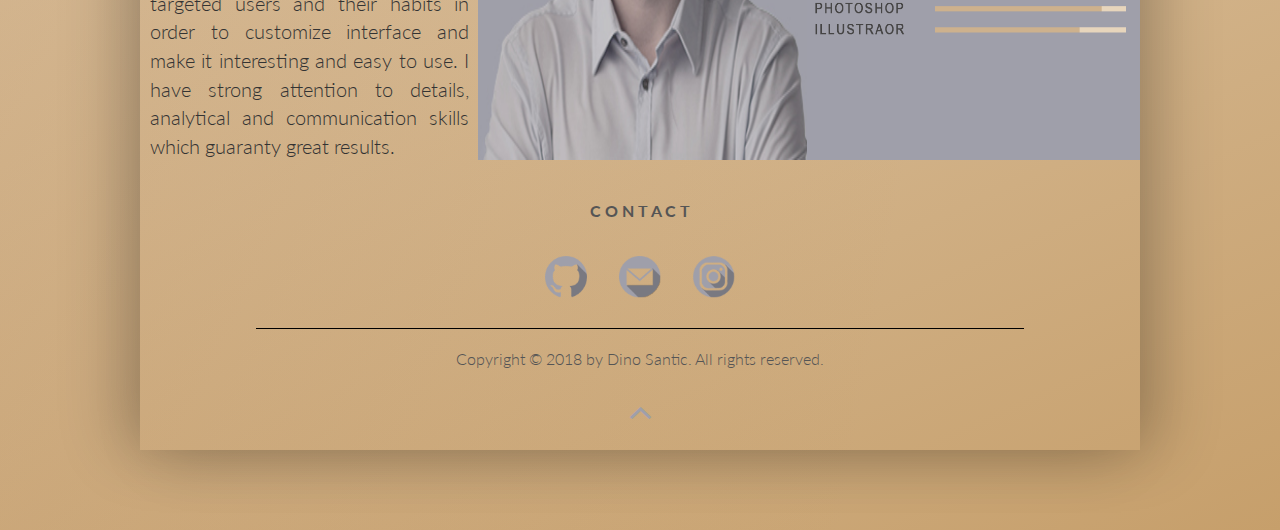
==== commit 919b4155: "About me section update" ====
--- a/Index.html
+++ b/Index.html
@@ -81,14 +81,14 @@
 <div class="wrapper">
 
             <div>
-                <a href="gallery.html #street"> <picture>
+                <a href="gallery.html"> <picture>
                    <source media="(max-width: 991px)" srcset="img/autmnmiddle.jpg" alt="Picture of men driveing carriage">
                     <img src="img/autumn1novi.jpg" class="img1" alt="Picture of men driveing carriage">
                        
                 </picture></a>
             </div>
             <div>
-                    <a href="gallery.html #street"><picture>
+                    <a href="gallery.html"><picture>
                         <source media="(min-width: 991px)" srcset="img/autmn4novi.jpg" class="img2" alt="Picture of men driveing carriage">
                             <img src="" class="" alt="">
                 </picture></a>
@@ -113,21 +113,21 @@
 </div>
 <div class="wrapper-landscape">
         <div>
-                <a href="gallery.html #landscape"><picture>
+                <a href="gallery.html"><picture>
                     <source media="(max-width: 991px)" srcset="img/bridgemiddle.jpg" alt="Bridge over river">
                     <img src="img/bridge1.jpg"  class="img1" alt="Bridge over river">
                 </picture></a>
         </div>
 
         <div>
-                <a href="gallery.html #landscape"><picture>
+                <a href="gallery.html"><picture>
                         <source media="(min-width: 991px)" srcset="img/bridge2.jpg" alt="Bridge over river">
                             <img src="" class="" alt="">
                 </picture></a>
         </div>
 
         <div>
-                <a href="gallery.html #landscape"><picture>
+                <a href="gallery.html"><picture>
                         <source media="(min-width: 991px)" srcset="img/bridge3.jpg" alt="Bridge over river">
                             <img src="" class="" alt="">
                 </picture></a>
@@ -155,13 +155,13 @@
 <div class="wrapper-nature">
 
     <div>
-            <a href="gallery.html #nature"><picture>
+            <a href="gallery.html"><picture>
             <source media="(max-width: 991px)" srcset="img/naturemiddle.jpg" alt="Wasp on the nest">
             <img src="img/nature1.jpg" class="img1" alt="Wasp on the nest">
         </picture></a>
     </div>
     <div>
-            <a href="gallery.html #nature"><picture>
+            <a href="gallery.html"><picture>
                 <source media="(min-width: 991px)" srcset="img/nature2.jpg" class="img2" alt="Wasp on the nest">
                     <img src="" class="" alt="">
         </picture></a>
@@ -189,13 +189,13 @@
 
 <div class="wrapper-portrait">
             <div>
-                <a href="gallery.html #portrait"><picture>
+                <a href="gallery.html"><picture>
                     <source media="(max-width: 991px)" srcset="img/dancimiddle.jpg" alt="Portrait of a boy">
                     <img src="img/danci1.jpg" class="img1" alt="Portrait of a boy"></a>
                 </picture>
             </div>
             <div>
-                <a href="gallery.html #portrait"><picture>
+                <a href="gallery.html"><picture>
                         <source media="(min-width: 991px)" srcset="img/danci2.jpg" class="img2" alt="Portrait of a boy">
                             <img src="" class="" alt="">
                 </picture></a>
@@ -204,7 +204,8 @@
 
 <div class="wrapper-about">
     <div class="about-text" id="About">
-    <p> About PORTRAIT ipsum dolor, sit amet consectetur adipisicing elit. Harum ipsa unde deserunt officiis delectus vero non consequatur assumenda consectetur, quam eligendi. Nostrum praesentium totam non iusto quo nemo? Dolorem a nisi mollitia eligendi ipsa. Vel, unde illum odio dolorem id nesciunt odit inventore excepturi tenetur, rem corrupti adipisci praesentium? </p>
+    <p> I am photographer and web designer (UI/UX designer) passionate about photography and design and modern technologies. Always open for acquiring new skills that allow me to express my design ideas. Working independently, I tend to make user interface which is user friendly, responsive and easy to use, but at the same time original and unique, attractive to final users. While designing websites, I always think of targeted users and their habits in order to customize interface and make it interesting and easy to use. I have strong attention to details, analytical and communication skills which guaranty great results.
+        </p>
     </div> 
 
                 <div class="wrapper-pic">
@@ -221,7 +222,7 @@
         <div class="contact" id="Contact"><b> C O N T A C T</b> </div>
             <div class="social-links">
                 <ul class="list">
-                     <li> <a href="https://www.facebook.com/dino.santic" target="_blank"> <p> <img src="icon/facebookicon.png" alt=""></p></a></li>
+                     <li> <a href="https://github.com/dinosantic" target="_blank"> <p> <img src="icon/githubicon.png" alt=""></p></a></li>
                      <li> <a href="mailto:dinos.mo@hotmail.com?subject=Hello, Dino" title="dinos.mo@hotmail.com"> <p> <img src="icon/mailiconflat.png" alt=""></p></a></li>
                      <li> <a href="https://www.instagram.com/dinos.mo/" target="_blank"> <p><img src="icon/instagramicon.png" alt="" class="instagram"></p> </a></li>
                  </ul>
@@ -233,11 +234,9 @@
         
     </div>
 
-    <a href="#Home" class="slide-section"><p class="arrow" title="Go to top"> <i class="ion-chevron-up"></i></p></a>
+    <a href="#Home" class="slide-section"><p class="arrow" title="Back to top"> <i class="ion-chevron-up"></i></p></a>
 </footer>
 
-<!-- Scripts-->
-<!--<script src="https://ajax.googleapis.com/ajax/libs/jquery/3.3.1/jquery.min.js"></script>    -->
 <script src="https://code.jquery.com/jquery-3.3.1.js"></script>
 <script src="js/jquery-3.3.1.min.js"></script>
 <script src="js/typed.min.js"></script>
--- a/css/style.css
+++ b/css/style.css
@@ -50,7 +50,6 @@
 .navbar-default .navbar-nav>li>a {
     color:rgb(255, 255, 255);
 } 
-/*----boja text navbar----*/
 
 /*---------END NAVIGATION----------*/
 
@@ -62,28 +61,9 @@
     width: 100%;
     height: 100%;
   }
-/*
-.backgroung-image{
-    display:grid;
-    grid-template-columns:1fr 1fr 1fr;
-    grid-template-rows: 1fr 1fr 1fr; 
-    z-index: -2;
-  }
-  */
-  /*
-  .box1{
-   grid-column:1/4;
-    grid-row:1/4;
-
-    grid-row: 1/4;
-    grid-column: 1/4;
-    z-index: 0;
-  }
-
-  */
+
 .box6 img{
     opacity: 0.75;
-  /*  position: relative;   */
 } 
 .main{
     display: grid;
@@ -105,23 +85,6 @@
     z-index: 0;
 }
 
-/*
-  .box2{
-   /* grid-column:2;       
-    grid-column:1/4;
-    grid-row: 1/4;  
-    grid-row:2/3;
-    text-align: center;
-    font-size: 250%;
-    position: absolute;
-    z-index: 10;
-
-    grid-column: 2/4;
-    grid-row: 2/3; 
-    z-index: 10;
-    padding-left: 10%;
-  }
-  */
   @media screen and (max-width:991px) {
     .box5{
         font-size: 150%;
@@ -132,14 +95,7 @@
         font-size: 120%;
     }
 }
-/*
-  .box5 p{
-    color: white;
-    text-align: center;
-    line-height: 110%;
-    opacity: 0.999;
-  }
-  */
+
 /*--------BACKGROUND-IMAGE - H3--END---------*/
 
 /*---------STREET PHOTOGRAPHY--------*/
@@ -308,7 +264,7 @@
 @media screen and (max-width:1200px) {                             
     .wrapper-landscape-text{
     grid-column-gap:0.2em;
-    margin-bottom: 0.3em;               /*!!!!!!!!!!!!!!!!!!!!!!!!!!!!!!!!!!!!!!!!!!!!!!!!*/
+    margin-bottom: 0.3em;              
     padding-left: 0em;
     }
 }
@@ -633,25 +589,13 @@
         " skills2"; 
     }
 }
-/*
-@media screen and (max-width:991px) {
-    .aboutp{
-        padding-bottom: 0.5em;
-    }
-}
-@media screen and (min-width:1780px) {
-    .aboutp{
-        padding-bottom: 0.3em;
-    }
-}
-*/
 .wrapper-pic{
     grid-area: picture;
     grid-column: 3/5;
     grid-row: 1/2;
     z-index: 1;
     padding-bottom: 0px;
-    margin-top: 0.5em;          /*----------------------------------*/    
+    margin-top: 0.5em;           
 }
 @media screen and (max-width:1200px) {
     .wrapper-pic{                               
@@ -807,3 +751,4 @@
     color: rgb(159, 159, 170);
     font-size: 150%;
 }
+
